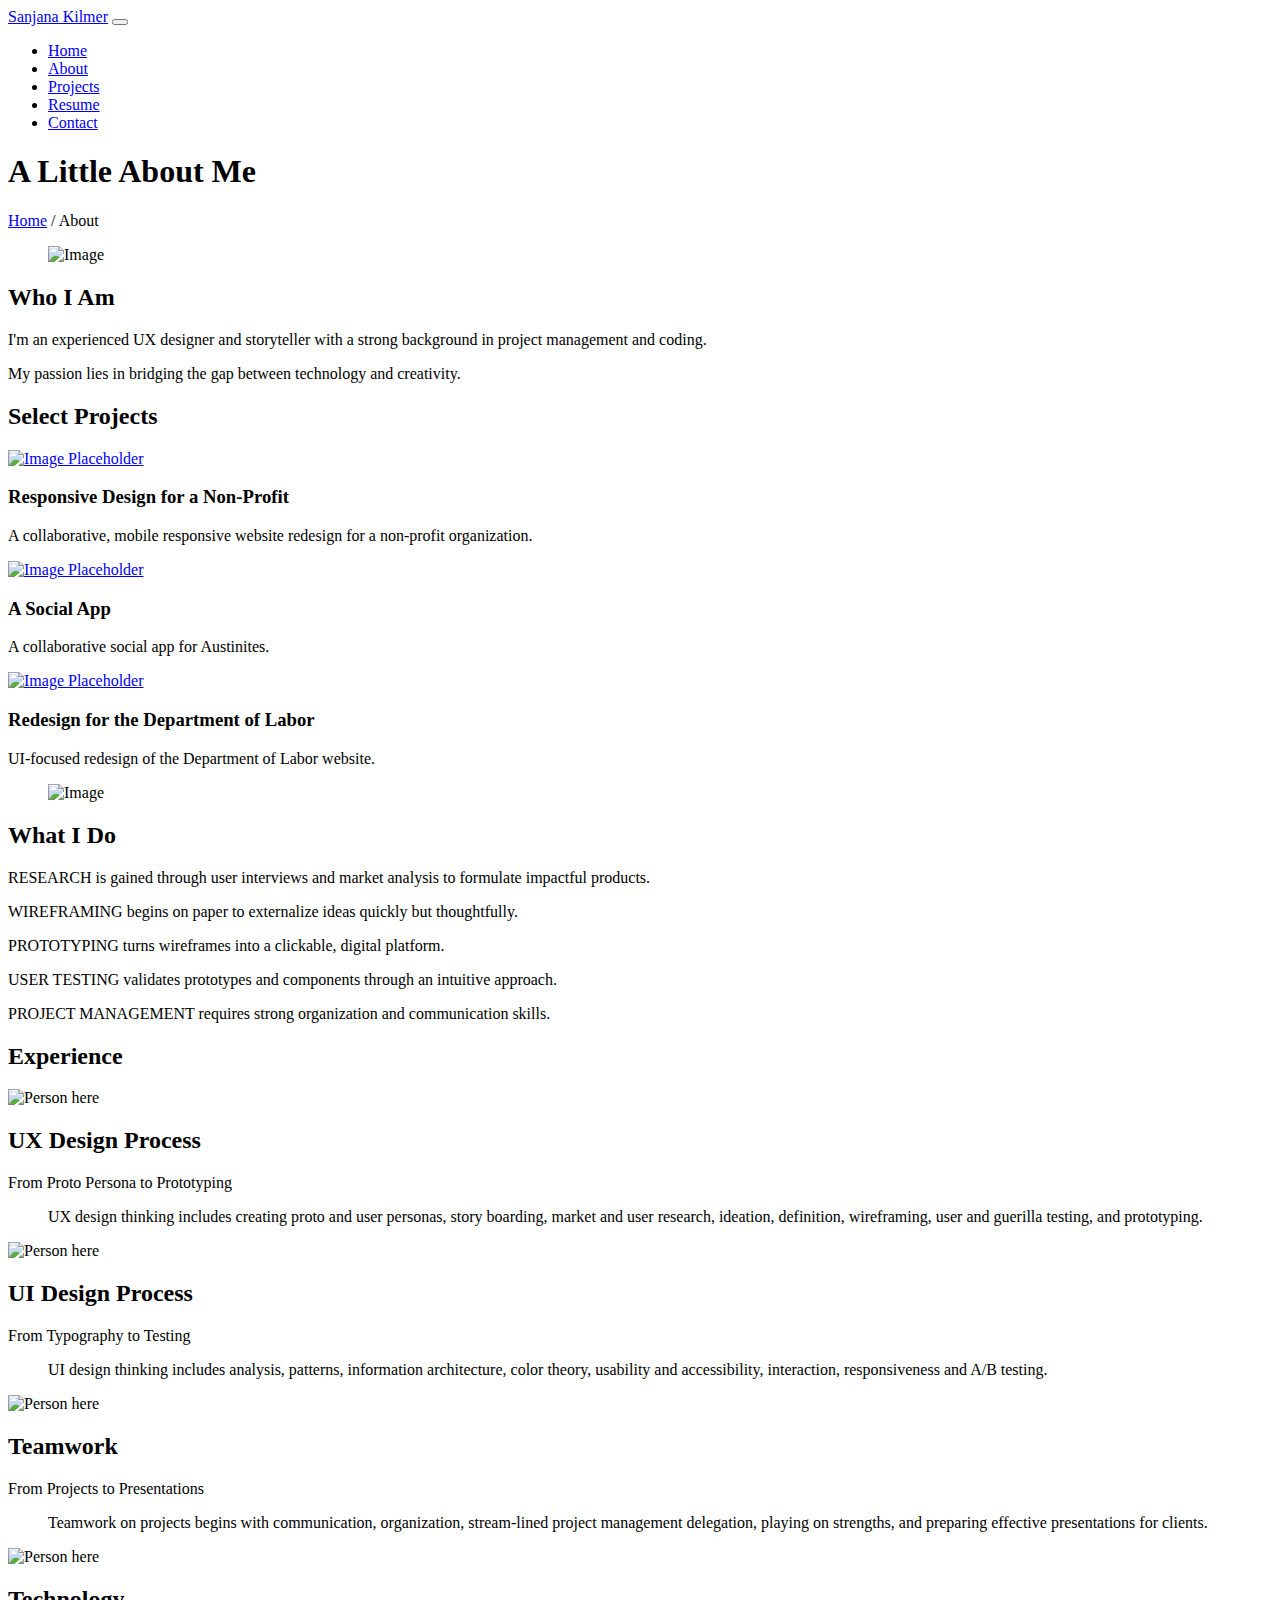
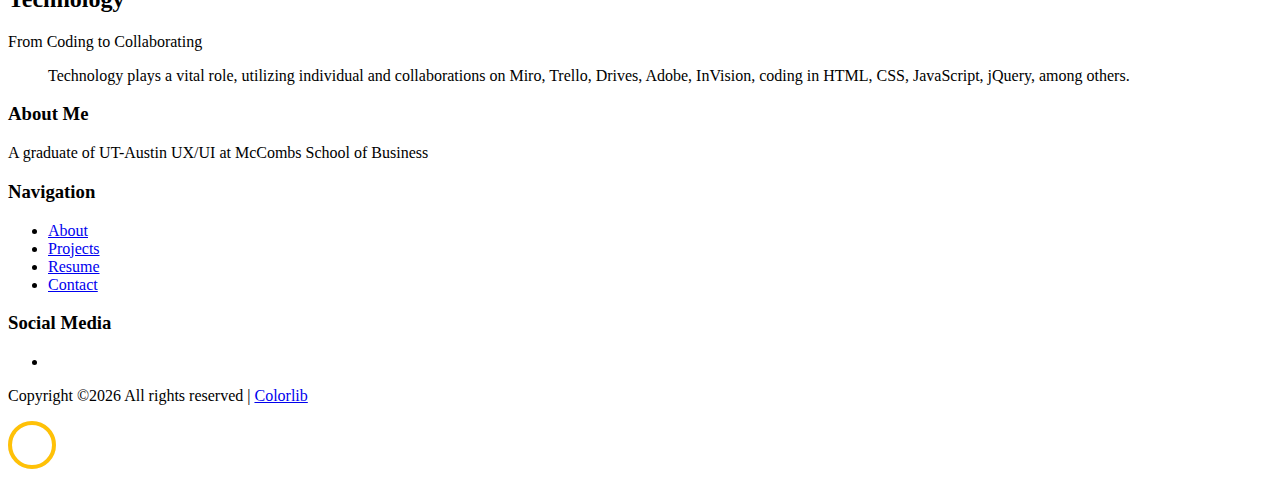
==== about.html @ efcb3268 "Add files via upload" ====
<!DOCTYPE html>
<html lang="en">

<head>
  <title>Sanjana Kilmer &mdash; Website</title>
  <meta charset="utf-8">
  <meta name="viewport" content="width=device-width, initial-scale=1, shrink-to-fit=no">


  <link href="https://fonts.googleapis.com/css?family=Abril+Fatface:400,400i|Roboto+Mono&display=swap" rel="stylesheet">


  <link rel="stylesheet" href="css/animate.css">
  <link rel="stylesheet" href="css/owl.carousel.min.css">
  <link rel="stylesheet" href="css/jquery.fancybox.min.css">


  <link rel="stylesheet" href="fonts/ionicons/css/ionicons.min.css">
  <link rel="stylesheet" href="fonts/fontawesome/css/font-awesome.min.css">
  <link rel="stylesheet" href="fonts/flaticon/font/flaticon.css">
  <link rel="stylesheet" href="css/aos.css">
  <link rel="stylesheet"
    href="https://cdnjs.cloudflare.com/ajax/libs/simple-line-icons/2.4.1/css/simple-line-icons.css">

  <!-- Theme Style -->
  <link rel="stylesheet" href="css/style.css">
  <link rel="stylesheet" href="css/mycss.css">

</head>

<body>

  <header role="banner">
    <nav class="navbar navbar-expand-lg  bg-dark">
      <div class="container-fluid">
        <a class="navbar-brand " href="index.html">Sanjana Kilmer</a>

        <button class="navbar-toggler" type="button" data-toggle="collapse" data-target="#navbarsExample05"
          aria-controls="navbarsExample05" aria-expanded="false" aria-label="Toggle navigation">
          <span class="navbar-toggler-icon"></span>
        </button>

   
        <div class="collapse navbar-collapse" id="navbarsExample05">
          <ul class="navbar-nav pl-md-5 ml-auto">
            <li class="nav-item">
              <a class="nav-link " href="index.html">Home</a>
            </li>
            <li class="nav-item">
              <a class="nav-link active" href="about.html">About</a>
            </li>
            <li class="nav-item dropdown">
              <a class="nav-link" href="projects.html">Projects</a>
            </li>
            <li class="nav-item">
              <a class="nav-link" href="resume.html">Resume</a>
            </li>
            <li class="nav-item">
              <a class="nav-link" href="contact.html">Contact</a>
            </li>
          </ul>

          
        </div>
      </div>
    </nav>
  </header>
  <!-- END header -->

  <div class="slider-item overlay" data-stellar-background-ratio="0.5"
    style="background-image: url('images/hero_2.jpg');">
    <div class="container">
      <div class="row slider-text align-items-center justify-content-center text-center">
        <div class="col-lg-12 col-sm-12">
          <h1 class="mb-4" data-aos="fade-up" data-aos-delay="">A Little About Me</h1>
          <p class="custom-breadcrumbs" data-aos="fade-up" data-aos-delay="100"><a href="index.html">Home</a> <span class="mx-3">/</span> About</p>
        </div>
      </div>
    </div>
  </div>

  <div class="section">
    <div class="container">
      <div class="row align-items-center">
        <div class="col-md-6 order-md-2" data-aos="fade-up" data-aos-delay="100">
          <figure class="img-dotted-bg">
            <img src="images/Homepage.jpg" alt="Image" class="img-fluid">
          </figure>
        </div>
        <div class="col-md-5 mr-auto" data-aos="fade-up" data-aos-delay="">
          <h2 class="mb-4 section-title">Who I Am</h2>
          <p>I'm an experienced UX designer and storyteller with a strong background in project management and coding. </p>
          <p>My passion lies in bridging the gap between technology and creativity.</p>
        </div>
      </div>
    </div>
  </div>
  
  <div class="section">
    <div class="container">
      <div class="row justify-content-center mb-5">
        <div class="col-md-8 text-center" data-aos="fade-up" data-aos-delay="">
          <h2 class="mb-4 section-title">Select Projects</h2>
        </div>
      </div>

      <div class="row">
        <div class="col-lg-4" data-aos="fade-up" data-aos-delay="100">
          <div class="media d-block media-custom text-center">
            <a href="portfolio-single1.html"><img src="images/Ruffugees.png" alt="Image Placeholder" class="img-fluid"></a>
            <div class="media-body">
              <h3 class="mt-0 text-black">Responsive Design for a Non-Profit</h3>
              <p>A collaborative, mobile responsive website redesign for a non-profit organization.</p>
            </div>
          </div>
        </div>
        <div class="col-lg-4" data-aos="fade-up" data-aos-delay="200">
          <div class="media d-block media-custom text-center">
            <a href="portfolio-single2.html"><img src="images/Butterfly.png" alt="Image Placeholder" class="img-fluid"></a>
            <div class="media-body">
              <h3 class="mt-0 text-black">A Social App</h3>
              <p>A collaborative social app for Austinites.</p>
            </div>
          </div>
        </div>
        <div class="col-lg-4" data-aos="fade-up" data-aos-delay="300">
          <div class="media d-block media-custom text-center">
            <a href="portfolio-single3.html"><img src="images/DoL.png" alt="Image Placeholder" class="img-fluid"></a>
            <div class="media-body">
              <h3 class="mt-0 text-black">Redesign for the Department of Labor</h3>
              <p>UI-focused redesign of the Department of Labor website.</p>
            </div>
          </div>
        </div>
  
      </div>
  

    </div>
  </div>
  <!-- END section -->

  <div class="section">
    <div class="container">
      <div class="row align-items-center">
        <div class="col-md-6" data-aos="fade-up" data-aos-delay="100">
          <figure class="img-dotted-bg">
            <img src="images/Homepage.jpg" alt="Image" class="img-fluid">
          </figure>
        </div>
        <div class="col-md-5 ml-auto" data-aos="fade-up" data-aos-delay="">
          <h2 class="mb-4 section-title">What I Do</h2>
          <p>RESEARCH is gained through user interviews and market analysis to formulate impactful products.</p>
          <p>WIREFRAMING begins on paper to externalize ideas quickly but thoughtfully.</p>
          <p>PROTOTYPING turns wireframes into a clickable, digital platform.</p>
          <p>USER TESTING validates prototypes and components through an intuitive approach.</p>
          <p>PROJECT MANAGEMENT requires strong organization and communication skills.</p>
        </div>
      </div>
    </div>
  </div>

  <div class="section bg-light block-11">
    <div class="container">
      <div class="row justify-content-center mb-5">
        <div class="col-md-8 text-center">
          <h2 class="mb-4 section-title">Experience</h2>
        </div>
      </div>
      <div class="nonloop-block-11 owl-carousel">
        <div class="item">
          <div class="block-33 h-100">
            <div class="vcard d-flex mb-3">
              <div class="image align-self-center"><img src="images/ButterflyAffinity.jpg" alt="Person here"></div>
              <div class="name-text align-self-center">
                <h2 class="heading">UX Design Process</h2>
                <span class="meta">From Proto Persona to Prototyping</span>
              </div>
            </div>
            <div class="text">
              <blockquote>
                <p>UX design thinking includes creating proto and user personas, story boarding, market and user research, ideation, definition, wireframing, user and guerilla testing, and prototyping.</p>
              </blockquote>
            </div>
          </div>
        </div>

        <div class="item">
          <div class="block-33 h-100">
            <div class="vcard d-flex mb-3">
              <div class="image align-self-center"><img src="images/RuffugeesUI.png" alt="Person here"></div>
              <div class="name-text align-self-center">
                <h2 class="heading">UI Design Process</h2>
                <span class="meta">From Typography to Testing</span>
              </div>
            </div>
            <div class="text">
              <blockquote>
                <p>UI design thinking includes analysis, patterns, information architecture, color theory, usability and accessibility, interaction, responsiveness and A/B testing.</p>
              </blockquote>
            </div>
          </div>
        </div>

        <div class="item">
          <div class="block-33 h-100">
            <div class="vcard d-flex mb-3">
              <div class="image align-self-center"><img src="images/IWish.jpg" alt="Person here"></div>
              <div class="name-text align-self-center">
                <h2 class="heading">Teamwork</h2>
                <span class="meta">From Projects to Presentations</span>
              </div>
            </div>
            <div class="text">
              <blockquote>
                <p>Teamwork on projects begins with communication, organization, stream-lined project management delegation, playing on strengths, and preparing effective presentations for clients.</p>
              </blockquote>
            </div>
          </div>
        </div>

        <div class="item">
          <div class="block-33 h-100">
            <div class="vcard d-flex mb-3">
              <div class="image align-self-center"><img src="images/Testing.jpg" alt="Person here"></div>
              <div class="name-text align-self-center">
                <h2 class="heading">Technology</h2>
                <span class="meta">From Coding to Collaborating</span>
              </div>
            </div>
            <div class="text">
              <blockquote>
                <p>Technology plays a vital role, utilizing individual and collaborations on Miro, Trello, Drives, Adobe, InVision, coding in HTML, CSS, JavaScript, jQuery, among others.</p>
              </blockquote>
            </div>
          </div>
        </div>

      </div>
    </div>
  </div>
  <!-- END .block-4 -->
  </div>

  

  <footer class="site-footer" role="contentinfo">
    <div class="container">
      <div class="row mb-5">
        <div class="col-md-4 mb-5">
          <h3 class="mb-4">About Me</h3>
          <p class="mb-5">A graduate of UT-Austin UX/UI at McCombs School of Business</p>
          

        </div>
        <div class="col-md-3 ml-auto">

          <h3 class="mb-4">Navigation</h3>
          <ul class="list-unstyled footer-link">
            <li><a href="about.html">About</a></li>
            <li><a href="projects.html">Projects</a></li>
            <li><a href="resume.html">Resume</a></li>
            <li><a href="contact.html">Contact</a></li>
          </ul>

        </div>
        <div class="col-md-3 mb-5">
            <h3 class="mb-4">Social Media</h3>
          <ul class="list-unstyled footer-link d-flex footer-social">
            <li><a target="_blank" href="https://www.linkedin.com/in/sanjana-kilmer/" class="p-2"><span class="fa fa-linkedin"></span></a></li>
          </ul>
        </div>
        
      </div>
      <div class="row">
        <div class="col-12 text-md-center text-left">
          <p>
            <!-- Link back to Colorlib can't be removed. Template is licensed under CC BY 3.0. -->
            Copyright &copy;<script>document.write(new Date().getFullYear());</script> All rights reserved | <a href="https://colorlib.com" target="_blank" >Colorlib</a>
            <!-- Link back to Colorlib can't be removed. Template is licensed under CC BY 3.0. -->
          </p>
        </div>
      </div>
    </div>
  </footer>
  <!-- END footer -->

  <!-- loader -->
  <div id="loader" class="show fullscreen"><svg class="circular" width="48px" height="48px">
      <circle class="path-bg" cx="24" cy="24" r="22" fill="none" stroke-width="4" stroke="#eeeeee" />
      <circle class="path" cx="24" cy="24" r="22" fill="none" stroke-width="4" stroke-miterlimit="10"
        stroke="#ffc107" /></svg></div>

  <script src="js/jquery-3.2.1.min.js"></script>
  <script src="js/jquery-migrate-3.0.1.min.js"></script>
  <script src="js/popper.min.js"></script>
  <script src="js/bootstrap.min.js"></script>
  <script src="js/owl.carousel.min.js"></script>
  <script src="js/jquery.waypoints.min.js"></script>
  <script src="js/jquery.fancybox.min.js"></script>
  <script src="js/jquery.stellar.min.js"></script>
  <script src="js/aos.js"></script>
  <script src="js/main.js"></script>

</body>

</html>
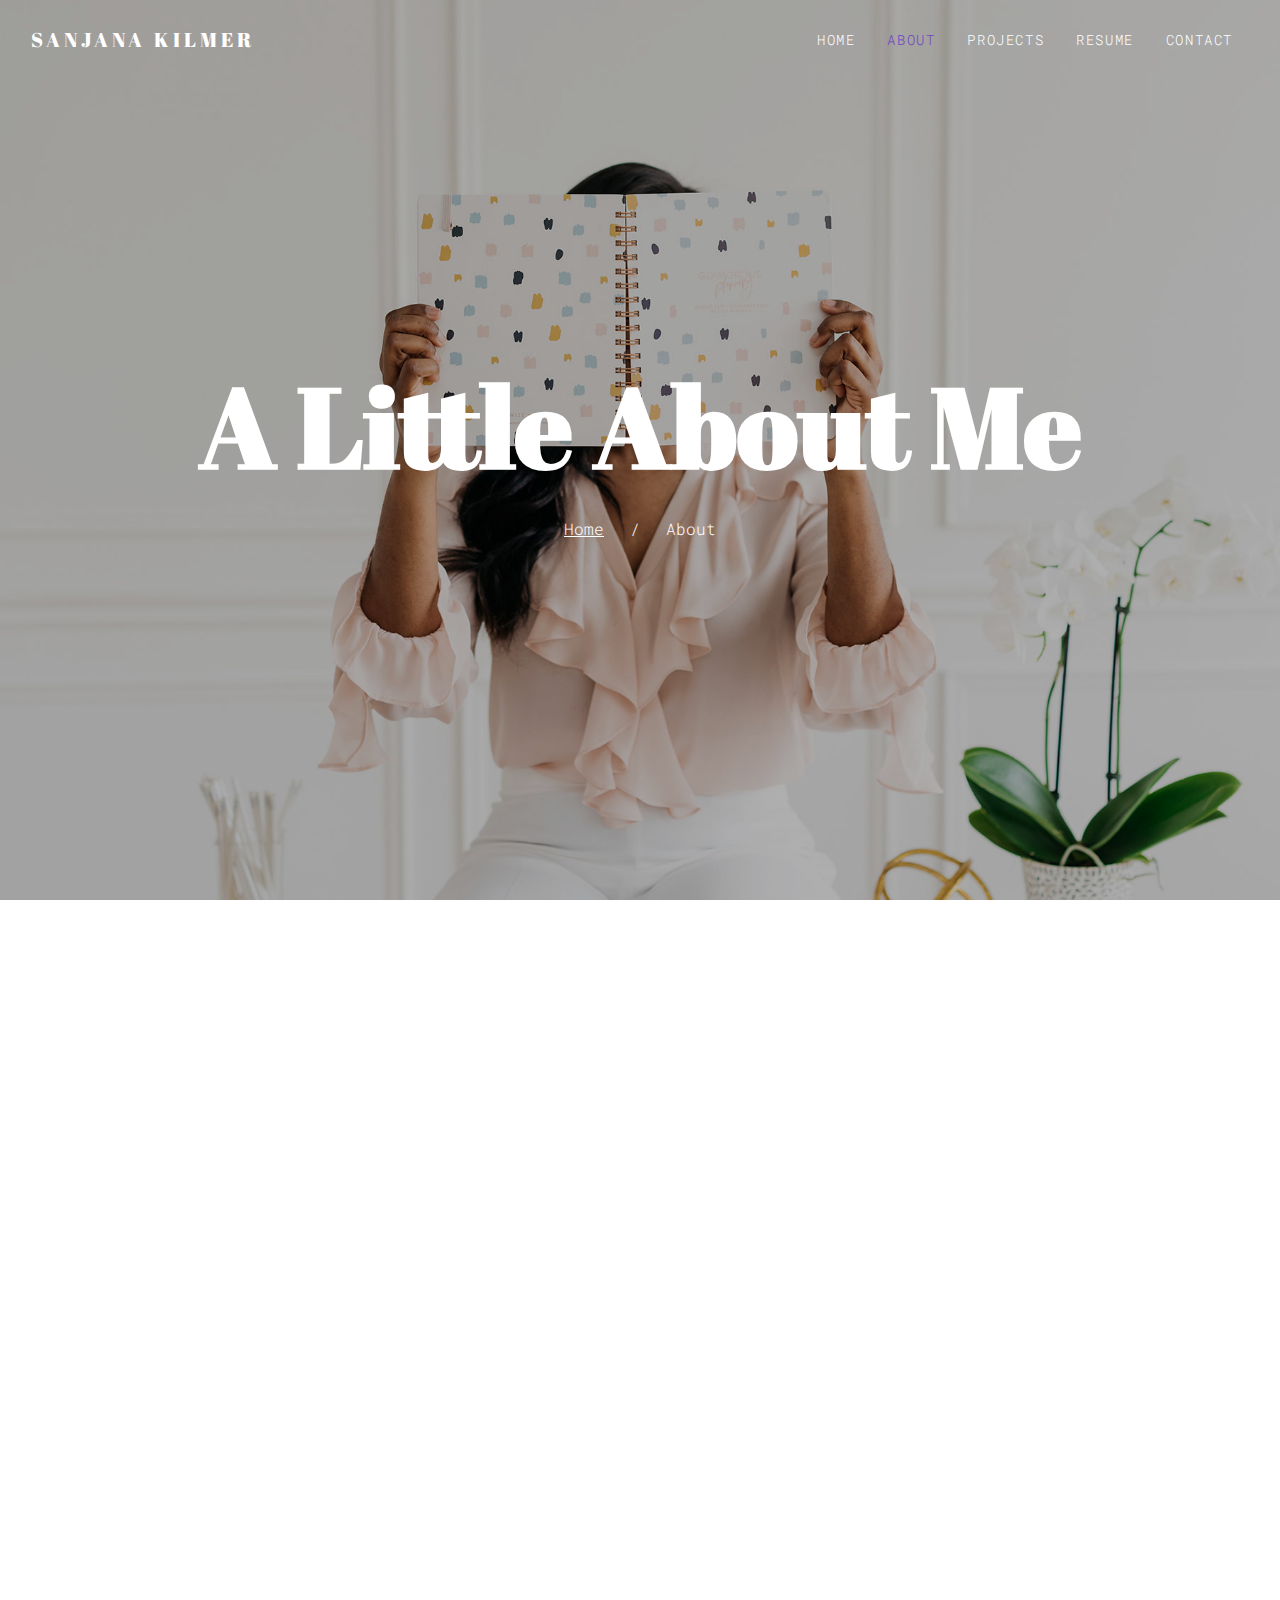
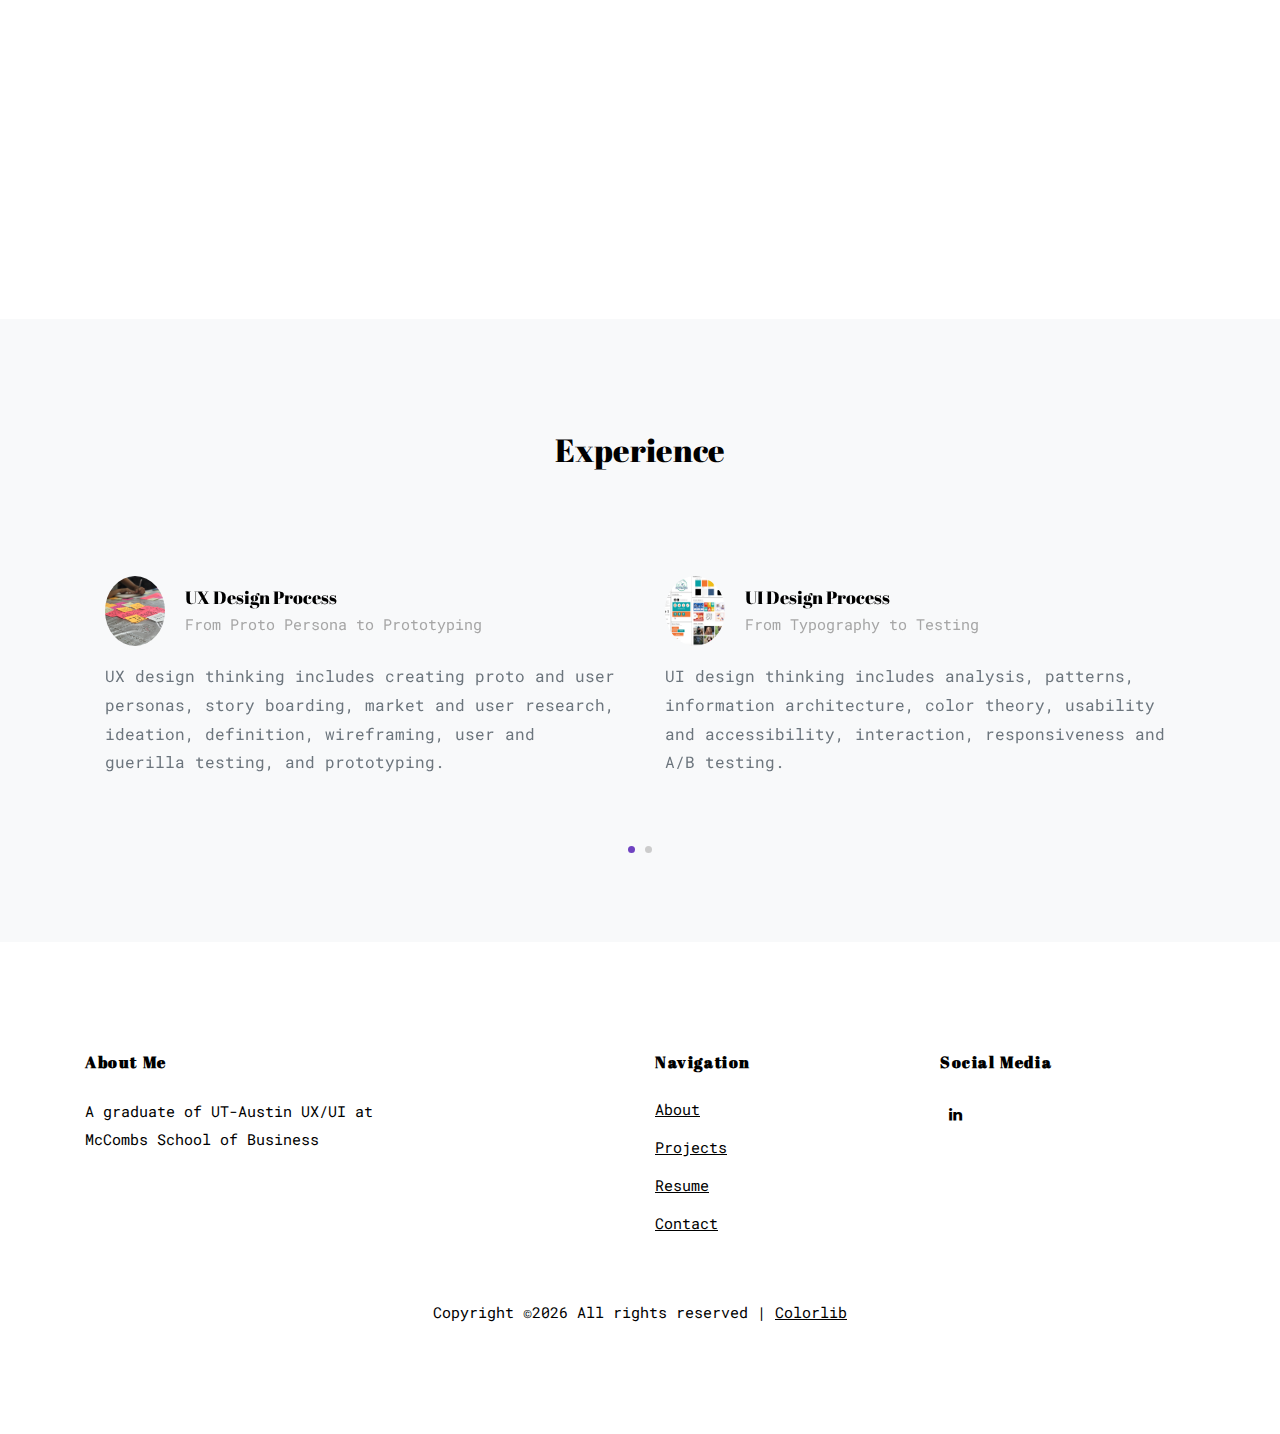
==== commit 4c5819e4: "Update about.html" ====
--- a/about.html
+++ b/about.html
@@ -85,7 +85,7 @@
       <div class="row align-items-center">
         <div class="col-md-6 order-md-2" data-aos="fade-up" data-aos-delay="100">
           <figure class="img-dotted-bg">
-            <img src="images/Homepage.jpg" alt="Image" class="img-fluid">
+            <img src="images/SKProfilePic.jpg" alt="Image" class="img-fluid">
           </figure>
         </div>
         <div class="col-md-5 mr-auto" data-aos="fade-up" data-aos-delay="">
--- a/fonts/flaticon/font/flaticon.css
+++ b/fonts/flaticon/font/flaticon.css
@@ -0,0 +1,45 @@
+	/*
+  	Flaticon icon font: Flaticon
+  	Creation date: 17/05/2019 07:33
+  	*/
+
+@font-face {
+  font-family: "Flaticon";
+  src: url("./Flaticon.eot");
+  src: url("./Flaticon.eot?#iefix") format("embedded-opentype"),
+       url("./Flaticon.woff2") format("woff2"),
+       url("./Flaticon.woff") format("woff"),
+       url("./Flaticon.ttf") format("truetype"),
+       url("./Flaticon.svg#Flaticon") format("svg");
+  font-weight: normal;
+  font-style: normal;
+}
+
+@media screen and (-webkit-min-device-pixel-ratio:0) {
+  @font-face {
+    font-family: "Flaticon";
+    src: url("./Flaticon.svg#Flaticon") format("svg");
+  }
+}
+
+[class^="flaticon-"]:before, [class*=" flaticon-"]:before,
+[class^="flaticon-"]:after, [class*=" flaticon-"]:after {   
+  font-family: Flaticon;
+  speak: none;
+  font-style: normal;
+  font-weight: normal;
+  font-variant: normal;
+  text-transform: none;
+  line-height: 1;
+
+  /* Better Font Rendering =========== */
+  -webkit-font-smoothing: antialiased;
+  -moz-osx-font-smoothing: grayscale;
+}
+
+.flaticon-yoga-mat:before { content: "\f100"; }
+.flaticon-pulse:before { content: "\f101"; }
+.flaticon-weight:before { content: "\f102"; }
+.flaticon-bike:before { content: "\f103"; }
+.flaticon-weight-1:before { content: "\f104"; }
+.flaticon-skip-rope:before { content: "\f105"; }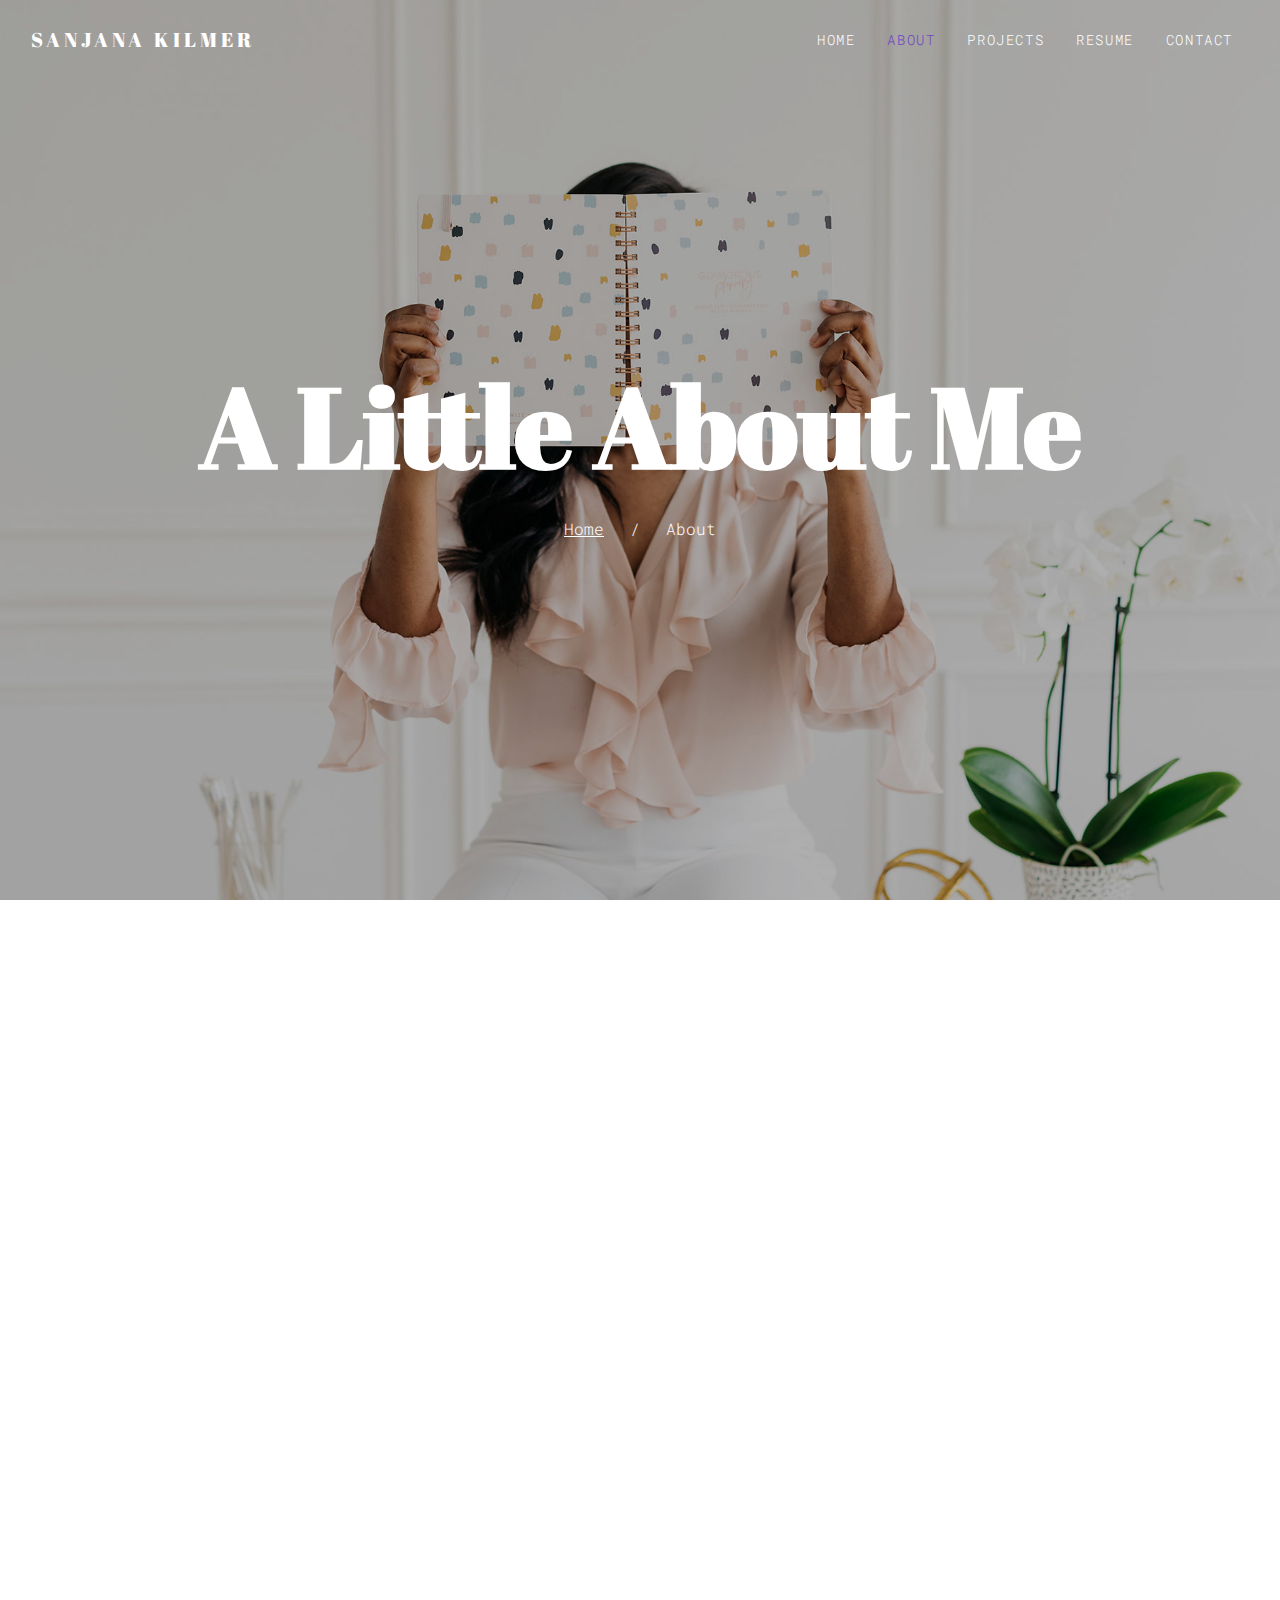
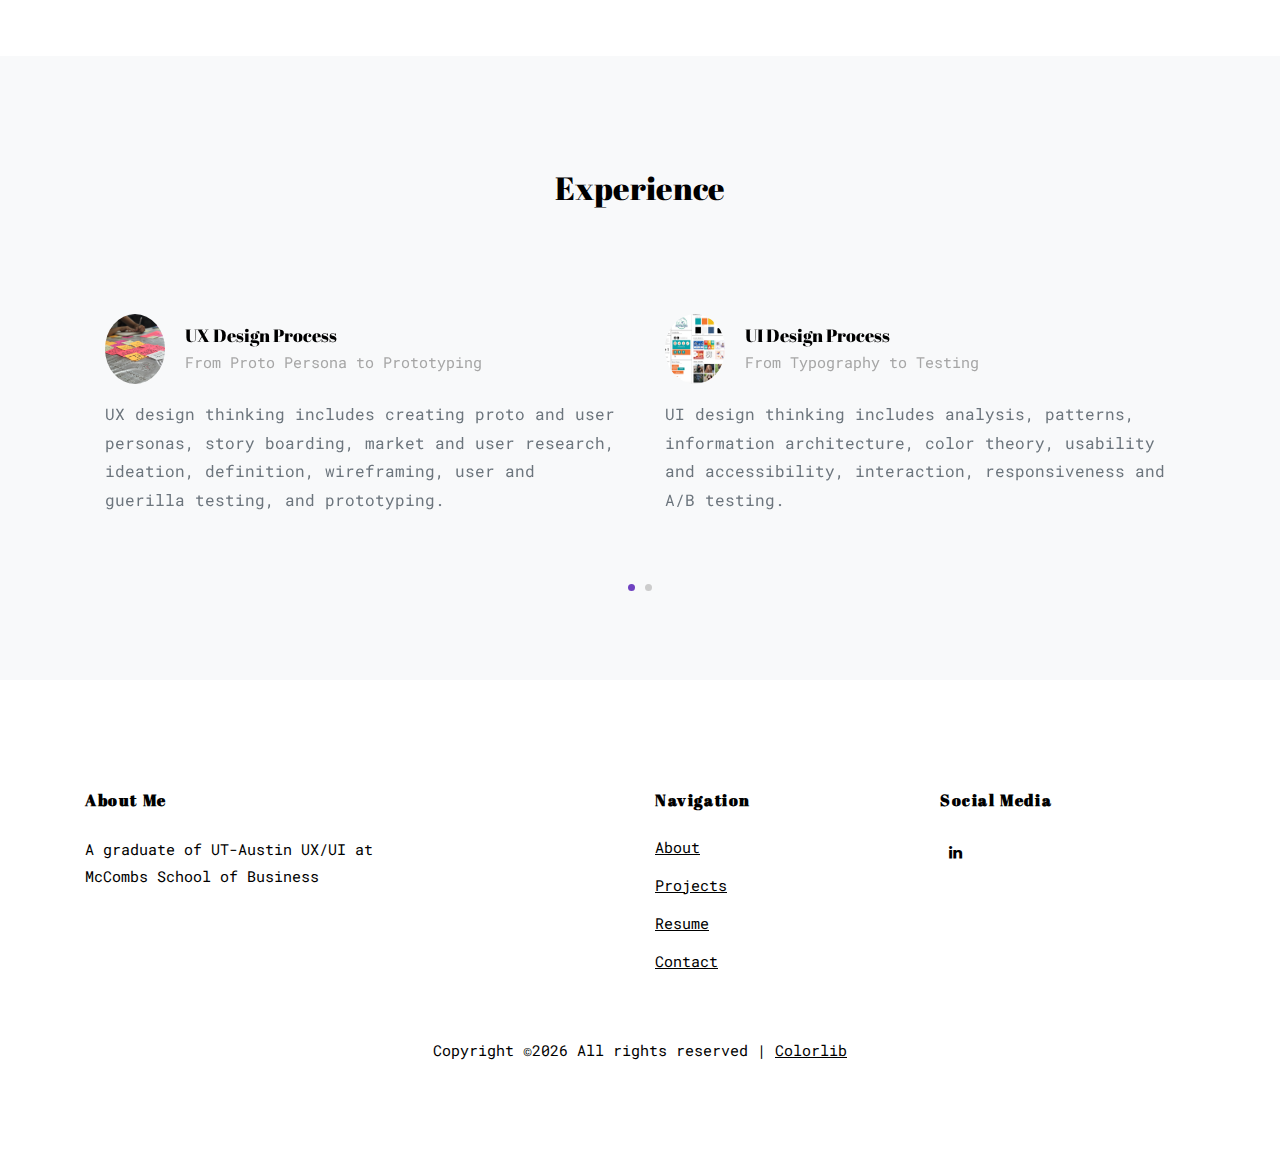
==== commit 7d10084c: "Update about.html" ====
--- a/about.html
+++ b/about.html
@@ -106,6 +106,17 @@
       </div>
 
       <div class="row">
+
+          <div class="col-lg-4" data-aos="fade-up" data-aos-delay="100">
+              <div class="media d-block media-custom text-center">
+                <a href="portfolio-single4.html"><img src="images/Dell.png" alt="Image Placeholder" class="img-fluid"></a>
+                <div class="media-body">
+                  <h3 class="mt-0 text-black">Responsive Design for a e-commerce subsite</h3>
+                  <p>A collaborative, mobile responsive website design with front-end development.</p>
+                </div>
+              </div>
+            </div>
+
         <div class="col-lg-4" data-aos="fade-up" data-aos-delay="100">
           <div class="media d-block media-custom text-center">
             <a href="portfolio-single1.html"><img src="images/Ruffugees.png" alt="Image Placeholder" class="img-fluid"></a>
@@ -115,21 +126,13 @@
             </div>
           </div>
         </div>
+
         <div class="col-lg-4" data-aos="fade-up" data-aos-delay="200">
           <div class="media d-block media-custom text-center">
             <a href="portfolio-single2.html"><img src="images/Butterfly.png" alt="Image Placeholder" class="img-fluid"></a>
             <div class="media-body">
               <h3 class="mt-0 text-black">A Social App</h3>
               <p>A collaborative social app for Austinites.</p>
-            </div>
-          </div>
-        </div>
-        <div class="col-lg-4" data-aos="fade-up" data-aos-delay="300">
-          <div class="media d-block media-custom text-center">
-            <a href="portfolio-single3.html"><img src="images/DoL.png" alt="Image Placeholder" class="img-fluid"></a>
-            <div class="media-body">
-              <h3 class="mt-0 text-black">Redesign for the Department of Labor</h3>
-              <p>UI-focused redesign of the Department of Labor website.</p>
             </div>
           </div>
         </div>
